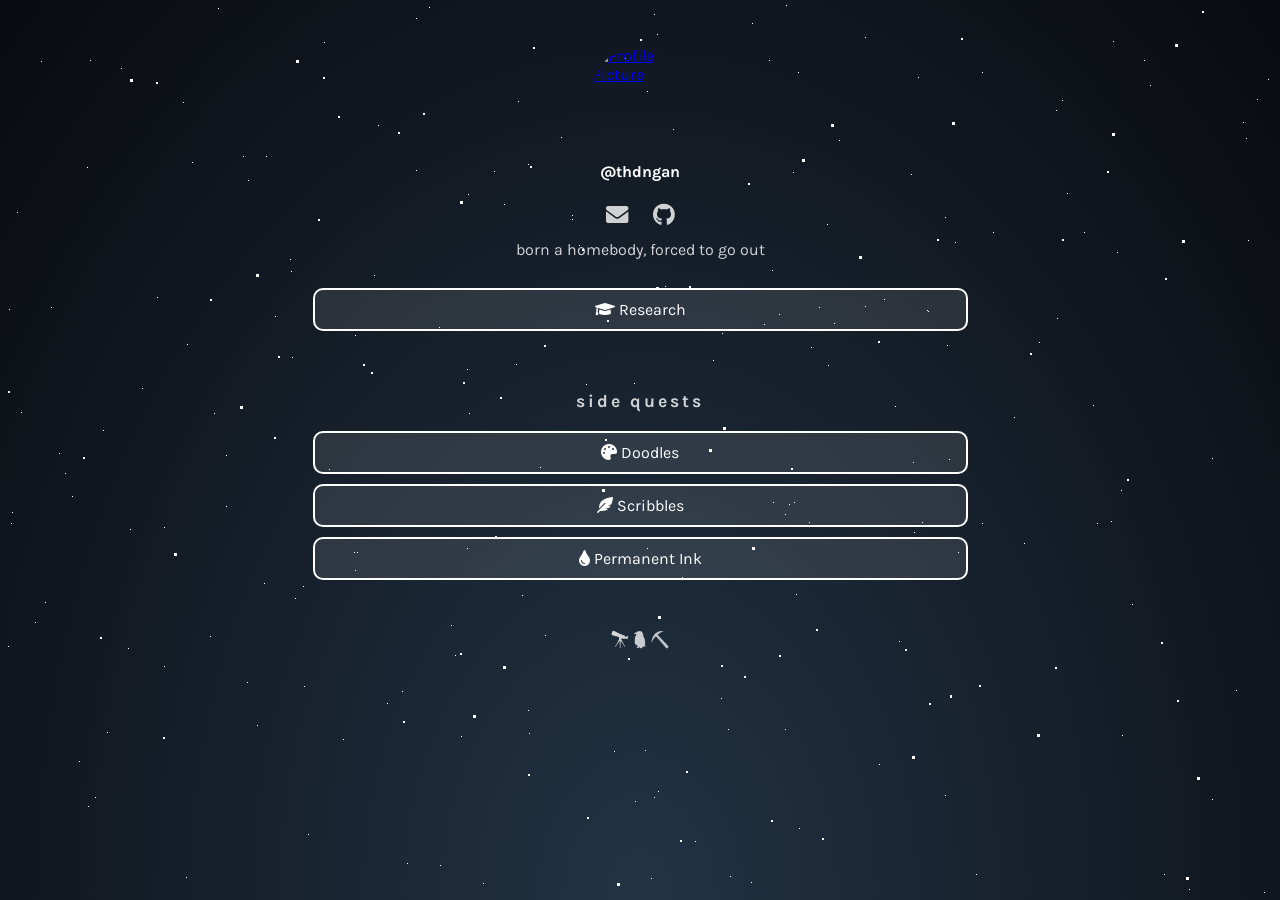
==== index.html @ 2cd97d7c "Update: 2026-10-07 01:37:08" ====
<!DOCTYPE html>
<html lang="en">
  <head>
    <meta charset="UTF-8">
    <meta name="viewport" content="width=device-width, initial-scale=1.0">
    <title>TRỊNH HD Ngân | Main Hub</title>
    <!-- Favicon -->
    <link rel="icon" href="https://avatars.githubusercontent.com/u/103092148?v=4" type="image/x-icon" />
    <!-- Hide the page until style.css loads; its fade-in animation reveals it -->
    <style>body { opacity: 0; }</style>
    <!-- Karla font, plus Andada Pro italic for the lightbox captions (it covers Vietnamese) -->
    <link rel="preconnect" href="https://fonts.googleapis.com">
    <link rel="preconnect" href="https://fonts.gstatic.com" crossorigin>
    <link rel="stylesheet" href="https://fonts.googleapis.com/css?family=Karla:400,700|Andada+Pro:400i&display=swap">
    <!-- Font Awesome icons -->
    <link rel="stylesheet" href="https://use.fontawesome.com/releases/v5.8.1/css/all.css">
    <!-- Core theme CSS -->
    <link rel="stylesheet" href="style.css">
    <script>
      window.goatcounter = {
        path: (p) => {
          const chromeVersion = navigator.userAgent.match(/Chrome\/(\d+)/);
          const maybeBot = (chromeVersion && Number(chromeVersion[1]) < 140)
            || (/Windows|X11/.test(navigator.userAgent) && screen.width <= 1024);
          return (maybeBot ? '/possible-bot' : '') + p;
        },
      };
    </script>
    <script data-goatcounter="https://dieungan.goatcounter.com/count" async src="//gc.zgo.at/count.js"></script>
  </head>

  <body>
    <!-- Parallax Pixel Background Animation -->
    <section class="animated-background">
      <div id="stars1"></div>
      <div id="stars2"></div>
      <div id="stars3"></div>
    </section>
    <!-- End of Parallax Pixel Background Animation -->

    <a id="profilePicture" href="#popup">
      <img src="https://avatars.githubusercontent.com/u/103092148?v=4" alt="Profile Picture">
    </a>

    <dialog id="lightbox" class="lightbox" tabindex="-1">
      <figure>
        <img src="https://avatars.githubusercontent.com/u/103092148?v=4" alt="">
        <figcaption>
          <span class="lightbox-caption">
            giề?
          </span>
        </figcaption>
      </figure>
      <button class="popup-close" aria-label="Close">&times;</button>
    </dialog>

    <div id="userName">
      @thdngan
    </div>

    <div class="social-icons">
      <a href="mailto:xin.chaof@pm.me" title="Email me">
        <i class="fas fa-envelope"></i>
      </a>
      <!-- <a href="CV.pdf" target="_blank" title="Download CV">
        <i class="fas fa-file-pdf"></i>
      </a> -->
      <!-- <a href="https://www.instagram.com/" target="_blank" title="Instagram">
        <i class="fab fa-instagram"></i>
      </a> -->
      <!-- <a href="https://www.youtube.com/" target="_blank" title="YouTube">
        <i class="fab fa-youtube"></i>
      </a> -->
      <a href="https://github.com/thdngan" target="_blank" title="Github">
        <i class="fab fa-github"></i>
      </a>
    </div>

    <div id="bio">
      born a homebody, forced to go out
    </div>


    <div id="links">
      <!-- <div class="section-title">what I get paid for</div> -->
       <!-- <div class="section-title">the serious stuff</div> -->
      <!-- <div class="section-title">official lore</div> -->
       <!-- <div class="section-title"></div> -->
      <a class="link" href="https://scholar.google.com/citations?user=O9siGRMAAAAJ&hl=en" target="_blank">
        <i class="fas fa-graduation-cap">&nbsp;</i>Research
      </a>
      <!-- <a class="link" href="CV.pdf" target="_blank">
        <i class="fas fa-user-tie">&nbsp;</i>CV (pdf)
      </a> -->

      <!-- <div class="section-title">what I do instead</div> -->
      <!-- <div class="section-title">the less serious stuff</div> -->
      <!-- <div class="section-title">extended universe</div> -->
       <div class="section-title">side quests</div>
      <a class="link" href="sketches.html">
        <i class="fas fa-palette">&nbsp;</i>Doodles
      </a>
      <!-- fa-pencil-alt, fa-palette, fa-paint-brush, fa-splotch -->
      <a class="link" href="https://thdngan.github.io/arboretum/" target="_blank">
        <i class="fas fa-feather-alt">&nbsp;</i>Scribbles
      </a>
      <!-- fa-feather-alt, fa-scroll, fa-book-open, fa-quote-left, fa-seedling -->
      <a class="link" href="https://community.obsidian.md/plugins/permanent-ink" target="_blank">
        <i class="fas fa-tint">&nbsp;</i>Permanent Ink
      </a>
      <!-- fa-tint, fa-marker, fa-stamp, fa-puzzle-piece, fa-gem -->
      <!-- <a class="link" href="https://www.linkedin.com/" target="_blank">
        <i class="fab fa-linkedin">&nbsp;</i>Linkedin
      </a> -->
    </div>

    <div id="hashtag">
      🔭🐧⛏️
    </div>

    <!-- Profile picture opens in the lightbox at #popup -->
    <script src="lightbox.js"></script>
    <script>setupLightbox([{ id: 'popup' }]);</script>
  </body>
</html>
---- style.css ----
:root {
    --bgColor: #223344;
    --bgColor2: #090a0f;
    --accentColor: #FFF;
    --font: 'Karla', sans-serif;
    --delay: .3s;
}

body {
    margin: 0;
    padding: 0;
    min-height: 100vh;
    font-family: var(--font);
    background: radial-gradient(ellipse at bottom, var(--bgColor) 0%, var(--bgColor2) 100%);
    /* background-image: url('https://bit.ly/3nFVqJh'); */
    opacity: 0;
    animation: 1s ease-out var(--delay) 1 transitionAnimation; /* duration/timing-function/delay/iterations/name */
    animation-fill-mode: forwards;
    background-repeat: no-repeat;
    background-size: cover;
    position: relative;
}

#profilePicture, #profilePicture img {
    position: relative;
    width: 96px;
    height: 96px;
    display: block;
    margin: 40px auto 20px;
    border-radius: 50%;
    -webkit-tap-highlight-color: transparent;
}

#userName {
    color: var(--accentColor);
    font-size: 1rem;
    font-weight: bold;
    line-height: 1.25;
    display: block;
    font-family: var(--font);
    width: 100%;
    text-align: center;
    text-decoration: none;
}

#bio {
    color: var(--accentColor);
    font-size: 1rem;
    line-height: 1.4;
    max-width: 675px;
    margin: 8px auto 0;
    padding: 0 20px;
    text-align: center;
    text-wrap: balance; /* even lines when it wraps on a phone */
    opacity: 0.8;
}

#links {
    max-width: 675px;
    width: auto;
    display: block;
    margin: 27px auto;
}

.link {
    position: relative;
    background-color: rgba(255, 255, 255, 0.1); /* transparent; */ 
    color: var(--accentColor);
    border: solid var(--accentColor) 2px;
    border-radius: 10px;
    font-size: 1rem;
    text-align: center;
    display: block;
    margin-left: 10px;
    margin-right: 10px;
    margin-bottom: 10px;
    padding: 10px; /* 17px */
    text-decoration: none;
    /* transition: all .25s cubic-bezier(.08, .59, .29, .99); */
    /* ease, cubic-bezier(.08, .59, .29, .99) */
    -webkit-tap-highlight-color: transparent;
}

@media (hover: hover) {
    .link:hover {
        background-color: var(--accentColor);
        color: var(--bgColor);
    }
}

.link:active {
    background-color: var(--accentColor);
    color: var(--bgColor);
}

#hashtag {
    position: relative;
    margin-top: 50px;
    padding-bottom: 40px;
    color: var(--accentColor);
    font-size: 1rem;
    display: block;
    font-family: var(--font);
    width: 100%;
    text-align: center;

    /*  animation   */
    /* overflow: hidden; */
    background: linear-gradient(90deg, var(--bgColor), var(--accentColor), var(--bgColor));
    background-repeat: no-repeat;
    background-size: 80%;
    /* animation: animate 3s linear var(--delay) infinite; */
    -webkit-background-clip: text;
    background-clip: text;
    -webkit-text-fill-color: rgba(255, 255, 255, 0);
     /* rgba(255, 255, 255, 0); */
}


/*-------------------------animations-----------------------*/
@keyframes transitionAnimation {
    0% {
        opacity: 0;
        transform: translateY(-10px);
    }
    100% {
        opacity: 1;
        transform: translateY(0);
    }
}

@keyframes animate {
    0% {
      background-position: -500%;
    }
    100% {
      background-position: 500%;
    }
}

@keyframes animStar {
    from {
        transform: translateY(0px);
    }
    to {
        transform: translateY(-2000px);
    }
}


/*-------------------------popup------------------------*/
/* Lightbox shared by the profile picture and the sketches (lightbox.js) */
.lightbox {
    padding: 0;
    border: none;
    background: none;
    max-width: none;
    max-height: none;
    overflow: visible;
}

.lightbox:focus {
    outline: none;
}

/* Fades in while the picture grows a little. The growing is on the figure, not the whole lightbox:
   a transform here would hold the arrows, which are pinned to the screen, inside it meanwhile */
.lightbox[open] {
    animation: .3s ease-out lightboxFade;
}

.lightbox[open] figure {
    animation: .3s ease-out lightboxGrow;
}

.lightbox::backdrop {
    background-color: rgba(0, 0, 0, 0.7);
}

@keyframes lightboxFade {
    from {
        opacity: 0;
    }
}

@keyframes lightboxGrow {
    from {
        transform: scale(0.95);
    }
}

.lightbox figure {
    width: min-content; /* as wide as the image; the caption wraps to fit */
    margin: 0;
    background-color: #fff;
}

.lightbox img {
    display: block;
    min-width: min(240px, 90vw); /* room for the caption under very small sketches */
    max-width: 90vw;
    max-height: 80vh;
    color: transparent; /* hide the alt text while loading */
}

.lightbox figcaption {
    padding: 10px 12px;
    background-color: var(--bgColor);
    color: var(--accentColor);
    font-family: "Andada Pro", Baskerville, Georgia, serif;
    font-size: 1.1rem;
    font-style: italic;
    text-align: center;
    overflow-wrap: anywhere;
}

/* Previous/next arrows. Pinned to the sides of the screen, not to the picture, so they stay put
   as the sketches change size; on a wide screen they keep within reach of the picture instead */
.lightbox-nav {
    position: fixed;
    top: 50%;
    width: 2.75rem;
    height: 2.75rem;
    margin-top: -1.375rem;
    padding: 0;
    border: none;
    border-radius: 100%;
    background-color: var(--bgColor);
    color: var(--accentColor);
    font-size: 1rem;
    opacity: 0.8;
    cursor: pointer;
    -webkit-tap-highlight-color: transparent;
}

.lightbox-nav[data-step="-1"] {
    left: max(6px, 50% - 34rem);
}

.lightbox-nav[data-step="1"] {
    right: max(6px, 50% - 34rem);
}

@media (hover: hover) {
    .lightbox-nav:hover {
        opacity: 1;
    }
}

.lightbox-nav:active {
    opacity: 1;
}

.popup-close {
    position: absolute;
    right: -1rem;
    top: -1rem;
    width: 3rem;
    height: 3rem;
    font-size: 1.7rem;
    font-weight: 400;
    border-radius: 100%;
    background-color: var(--bgColor);
    z-index: 4;
    color: var(--accentColor);
    line-height: 2.7rem;
    text-align: center;
    cursor: pointer;
    text-decoration: none;
    -webkit-tap-highlight-color: transparent;
}

@media (hover: hover) {
    .popup-close:hover {
        background-color: var(--accentColor);
        color: var(--bgColor);
    }
}

.popup-close:active {
    background-color: var(--accentColor);
    color: var(--bgColor);
}

button.popup-close {
    padding: 0;
    border: none;
    font-family: inherit;
}


/*-----------------------parallax-----------------------*/
/* credits: https://www.youtube.com/watch?v=aywzn9cf-_U */
#stars1 {
    width: 1px;
    height: 1px;
    background: transparent;
    animation: animStar 120s linear infinite;

    box-shadow: 779px 1331px #fff, 324px 42px #fff, 303px 586px #fff,
    1312px 276px #fff, 451px 625px #fff, 521px 1931px #fff, 1087px 1871px #fff,
    36px 1546px #fff, 132px 934px #fff, 1698px 901px #fff, 1418px 664px #fff,
    1448px 1157px #fff, 1084px 232px #fff, 347px 1776px #fff, 1722px 243px #fff,
    1629px 835px #fff, 479px 969px #fff, 1231px 960px #fff, 586px 384px #fff,
    164px 527px #fff, 8px 646px #fff, 1150px 1126px #fff, 665px 1357px #fff,
    1556px 1982px #fff, 1260px 1961px #fff, 1675px 1741px #fff,
    1843px 1514px #fff, 718px 1628px #fff, 242px 1343px #fff, 1497px 1880px #fff,
    1364px 230px #fff, 1739px 1302px #fff, 636px 959px #fff, 304px 686px #fff,
    614px 751px #fff, 1935px 816px #fff, 1428px 60px #fff, 355px 335px #fff,
    1594px 158px #fff, 90px 60px #fff, 1553px 162px #fff, 1239px 1825px #fff,
    1945px 587px #fff, 749px 1785px #fff, 1987px 1172px #fff, 1301px 1237px #fff,
    1039px 342px #fff, 1585px 1481px #fff, 995px 1048px #fff, 524px 932px #fff,
    214px 413px #fff, 1701px 1300px #fff, 1037px 1613px #fff, 1871px 996px #fff,
    1360px 1635px #fff, 1110px 1313px #fff, 412px 1783px #fff, 1949px 177px #fff,
    903px 1854px #fff, 700px 1936px #fff, 378px 125px #fff, 308px 834px #fff,
    1118px 962px #fff, 1350px 1929px #fff, 781px 1811px #fff, 561px 137px #fff,
    757px 1148px #fff, 1670px 1979px #fff, 343px 739px #fff, 945px 795px #fff,
    576px 1903px #fff, 1078px 1436px #fff, 1583px 450px #fff, 1366px 474px #fff,
    297px 1873px #fff, 192px 162px #fff, 1624px 1633px #fff, 59px 453px #fff,
    82px 1872px #fff, 1933px 498px #fff, 1966px 1974px #fff, 1975px 1688px #fff,
    779px 314px #fff, 1858px 1543px #fff, 73px 1507px #fff, 1693px 975px #fff,
    1683px 108px #fff, 1768px 1654px #fff, 654px 14px #fff, 494px 171px #fff,
    1689px 1895px #fff, 1660px 263px #fff, 1031px 903px #fff, 1203px 1393px #fff,
    1333px 1421px #fff, 1113px 41px #fff, 1206px 1645px #fff, 1325px 1635px #fff,
    142px 388px #fff, 572px 215px #fff, 1535px 296px #fff, 1419px 407px #fff,
    1379px 1003px #fff, 329px 469px #fff, 1791px 1652px #fff, 935px 1802px #fff,
    1330px 1820px #fff, 421px 1933px #fff, 828px 365px #fff, 275px 316px #fff,
    707px 960px #fff, 1605px 1554px #fff, 625px 58px #fff, 717px 1697px #fff,
    1669px 246px #fff, 1925px 322px #fff, 1154px 1803px #fff, 1929px 295px #fff,
    1248px 240px #fff, 1045px 1755px #fff, 166px 942px #fff, 1888px 1773px #fff,
    678px 1963px #fff, 1370px 569px #fff, 1974px 1400px #fff, 1786px 460px #fff,
    51px 307px #fff, 784px 1400px #fff, 730px 1258px #fff, 1712px 393px #fff,
    416px 170px #fff, 1797px 1932px #fff, 572px 219px #fff, 1557px 1856px #fff,
    218px 8px #fff, 348px 1334px #fff, 469px 413px #fff, 385px 1738px #fff,
    1357px 1818px #fff, 240px 942px #fff, 248px 1847px #fff, 1535px 806px #fff,
    236px 1514px #fff, 1429px 1556px #fff, 73px 1633px #fff, 1398px 1121px #fff,
    671px 1301px #fff, 1404px 1663px #fff, 740px 1018px #fff, 1600px 377px #fff,
    785px 514px #fff, 112px 1084px #fff, 1915px 1887px #fff, 1463px 1848px #fff,
    687px 1115px #fff, 1268px 1768px #fff, 1729px 1425px #fff,
    1284px 1022px #fff, 801px 974px #fff, 1975px 1317px #fff, 1354px 834px #fff,
    1446px 1484px #fff, 1283px 1786px #fff, 11px 523px #fff, 1842px 236px #fff,
    1355px 654px #fff, 429px 7px #fff, 1033px 1128px #fff, 157px 297px #fff,
    545px 635px #fff, 52px 1080px #fff, 827px 1520px #fff, 1121px 490px #fff,
    9px 309px #fff, 1744px 1586px #fff, 1014px 417px #fff, 1534px 524px #fff,
    958px 552px #fff, 1403px 1496px #fff, 387px 703px #fff, 1522px 548px #fff,
    1355px 282px #fff, 1532px 601px #fff, 1838px 790px #fff, 290px 259px #fff,
    295px 598px #fff, 1601px 539px #fff, 1561px 1272px #fff, 34px 1922px #fff,
    1024px 543px #fff, 467px 369px #fff, 722px 333px #fff, 1976px 1255px #fff,
    766px 983px #fff, 1582px 1285px #fff, 12px 512px #fff, 617px 1410px #fff,
    682px 577px #fff, 1334px 1438px #fff, 439px 327px #fff, 1617px 1661px #fff,
    673px 129px #fff, 794px 941px #fff, 1386px 1902px #fff, 37px 1353px #fff,
    1467px 1353px #fff, 416px 18px #fff, 187px 344px #fff, 200px 1898px #fff,
    1491px 1619px #fff, 811px 347px #fff, 924px 1827px #fff, 945px 217px #fff,
    1735px 1228px #fff, 379px 1890px #fff, 79px 761px #fff, 825px 1837px #fff,
    1980px 1558px #fff, 1308px 1573px #fff, 1488px 1726px #fff,
    382px 1208px #fff, 522px 595px #fff, 1277px 1898px #fff, 354px 552px #fff,
    161px 1784px #fff, 614px 251px #fff, 526px 1576px #fff, 17px 212px #fff,
    179px 996px #fff, 467px 1208px #fff, 1944px 1838px #fff, 1140px 1093px #fff,
    858px 1007px #fff, 200px 1064px #fff, 423px 1964px #fff, 1945px 439px #fff,
    1377px 689px #fff, 1120px 1437px #fff, 1876px 668px #fff, 907px 1324px #fff,
    343px 1976px #fff, 1816px 1501px #fff, 1849px 177px #fff, 647px 91px #fff,
    1984px 1012px #fff, 1336px 1300px #fff, 128px 648px #fff, 305px 1060px #fff,
    1324px 826px #fff, 1263px 1314px #fff, 1801px 629px #fff, 1614px 1555px #fff,
    1634px 90px #fff, 1603px 452px #fff, 891px 1984px #fff, 1556px 1906px #fff,
    121px 68px #fff, 1676px 1714px #fff, 516px 936px #fff, 1947px 1492px #fff,
    1455px 1519px #fff, 45px 602px #fff, 205px 1039px #fff, 793px 172px #fff,
    1562px 1739px #fff, 1056px 110px #fff, 1512px 379px #fff, 1795px 1621px #fff,
    1848px 607px #fff, 262px 1719px #fff, 477px 991px #fff, 483px 883px #fff,
    1239px 1197px #fff, 1496px 647px #fff, 1649px 25px #fff, 1491px 1946px #fff,
    119px 996px #fff, 179px 1472px #fff, 1341px 808px #fff, 1565px 1700px #fff,
    407px 1544px #fff, 1754px 357px #fff, 1288px 981px #fff, 902px 1997px #fff,
    1755px 1668px #fff, 186px 877px #fff, 1202px 1882px #fff, 461px 1213px #fff,
    1400px 748px #fff, 1969px 1899px #fff, 809px 522px #fff, 514px 1219px #fff,
    374px 275px #fff, 938px 1973px #fff, 357px 552px #fff, 144px 1722px #fff,
    1572px 912px #fff, 402px 1858px #fff, 1544px 1195px #fff, 667px 1257px #fff,
    727px 1496px #fff, 993px 232px #fff, 1772px 313px #fff, 1040px 1590px #fff,
    1204px 1973px #fff, 1268px 79px #fff, 1555px 1048px #fff, 986px 1707px #fff,
    978px 1710px #fff, 713px 360px #fff, 407px 863px #fff, 461px 736px #fff,
    284px 1608px #fff, 103px 430px #fff, 1283px 1319px #fff, 977px 1186px #fff,
    1966px 1516px #fff, 1287px 1129px #fff, 70px 1098px #fff, 1189px 889px #fff,
    1126px 1734px #fff, 309px 1292px #fff, 879px 764px #fff, 65px 473px #fff,
    1003px 1959px #fff, 658px 791px #fff, 402px 1576px #fff, 35px 622px #fff,
    529px 1589px #fff, 164px 666px #fff, 1876px 1290px #fff, 1541px 526px #fff,
    270px 1297px #fff, 440px 865px #fff, 1500px 802px #fff, 182px 1754px #fff,
    1264px 892px #fff, 272px 1249px #fff, 1289px 1535px #fff, 190px 1646px #fff,
    955px 242px #fff, 1456px 1597px #fff, 1727px 1983px #fff, 635px 801px #fff,
    226px 455px #fff, 1396px 1710px #fff, 849px 1863px #fff, 237px 1264px #fff,
    839px 140px #fff, 1122px 735px #fff, 1280px 15px #fff, 1318px 242px #fff,
    1819px 1148px #fff, 333px 1392px #fff, 1949px 553px #fff, 1878px 1332px #fff,
    467px 548px #fff, 1812px 1082px #fff, 1067px 193px #fff, 243px 156px #fff,
    483px 1616px #fff, 1714px 933px #fff, 759px 1800px #fff, 1822px 995px #fff,
    1877px 572px #fff, 581px 1084px #fff, 107px 732px #fff, 642px 1837px #fff,
    166px 1493px #fff, 1555px 198px #fff, 819px 307px #fff, 947px 345px #fff,
    827px 224px #fff, 927px 1394px #fff, 540px 467px #fff, 1093px 405px #fff,
    1140px 927px #fff, 130px 529px #fff, 33px 1980px #fff, 1147px 1663px #fff,
    1616px 1436px #fff, 528px 710px #fff, 798px 1100px #fff, 505px 1480px #fff,
    899px 641px #fff, 1909px 1949px #fff, 1311px 964px #fff, 979px 1301px #fff,
    1393px 969px #fff, 1793px 1886px #fff, 292px 357px #fff, 1196px 1718px #fff,
    1290px 1994px #fff, 537px 1973px #fff, 1181px 1674px #fff,
    1740px 1566px #fff, 1307px 265px #fff, 922px 522px #fff, 1892px 472px #fff,
    384px 1746px #fff, 392px 1098px #fff, 647px 548px #fff, 390px 1498px #fff,
    1246px 138px #fff, 730px 876px #fff, 192px 1472px #fff, 1790px 1789px #fff,
    928px 311px #fff, 1253px 1647px #fff, 747px 1921px #fff, 1561px 1025px #fff,
    1533px 1292px #fff, 1985px 195px #fff, 728px 729px #fff, 1712px 1936px #fff,
    512px 1717px #fff, 1528px 483px #fff, 313px 1642px #fff, 281px 1849px #fff,
    1212px 799px #fff, 435px 1191px #fff, 1422px 611px #fff, 1718px 1964px #fff,
    411px 944px #fff, 210px 636px #fff, 1502px 1295px #fff, 1434px 349px #fff,
    769px 60px #fff, 747px 1053px #fff, 789px 504px #fff, 1436px 1264px #fff,
    1893px 1225px #fff, 1394px 1788px #fff, 1108px 1317px #fff,
    1673px 1395px #fff, 854px 1010px #fff, 1705px 80px #fff, 1858px 148px #fff,
    1729px 344px #fff, 1388px 664px #fff, 895px 406px #fff, 1479px 157px #fff,
    1441px 1157px #fff, 552px 1900px #fff, 516px 364px #fff, 1647px 189px #fff,
    1427px 1071px #fff, 785px 729px #fff, 1080px 1710px #fff, 504px 204px #fff,
    1177px 1622px #fff, 657px 34px #fff, 1296px 1099px #fff, 248px 180px #fff,
    1212px 1568px #fff, 667px 1562px #fff, 695px 841px #fff, 1608px 1247px #fff,
    751px 882px #fff, 87px 167px #fff, 607px 1368px #fff, 1363px 1203px #fff,
    1836px 317px #fff, 1668px 1703px #fff, 830px 1154px #fff, 1721px 1398px #fff,
    1601px 1280px #fff, 976px 874px #fff, 1743px 254px #fff, 1020px 1815px #fff,
    1670px 1766px #fff, 1890px 735px #fff, 1379px 136px #fff, 1864px 695px #fff,
    206px 965px #fff, 1404px 1932px #fff, 1923px 1360px #fff, 247px 682px #fff,
    519px 1708px #fff, 645px 750px #fff, 1164px 1204px #fff, 834px 323px #fff,
    172px 1350px #fff, 213px 972px #fff, 1837px 190px #fff, 285px 1806px #fff,
    1047px 1299px #fff, 1548px 825px #fff, 1730px 324px #fff, 1346px 1909px #fff,
    772px 270px #fff, 345px 1190px #fff, 478px 1433px #fff, 1479px 25px #fff,
    1994px 1830px #fff, 1744px 732px #fff, 20px 1635px #fff, 690px 1795px #fff,
    1594px 569px #fff, 579px 245px #fff, 1398px 733px #fff, 408px 1352px #fff,
    1774px 120px #fff, 1152px 1370px #fff, 1698px 1810px #fff, 710px 1450px #fff,
    665px 286px #fff, 493px 1720px #fff, 786px 5px #fff, 637px 1140px #fff,
    764px 324px #fff, 927px 310px #fff, 938px 1424px #fff, 1884px 744px #fff,
    913px 462px #fff, 1831px 1936px #fff, 1527px 249px #fff, 36px 1381px #fff,
    1597px 581px #fff, 1530px 355px #fff, 949px 459px #fff, 799px 828px #fff,
    242px 1471px #fff, 654px 797px #fff, 796px 594px #fff, 1365px 678px #fff,
    752px 23px #fff, 1630px 541px #fff, 982px 72px #fff, 1733px 1831px #fff,
    21px 412px #fff, 775px 998px #fff, 335px 1945px #fff, 264px 583px #fff,
    158px 1311px #fff, 528px 164px #fff, 1978px 574px #fff, 717px 1203px #fff,
    734px 1591px #fff, 1555px 820px #fff, 16px 1943px #fff, 1625px 1177px #fff,
    1236px 690px #fff, 1585px 1590px #fff, 1737px 1728px #fff, 721px 698px #fff,
    1804px 1186px #fff, 166px 980px #fff, 1850px 230px #fff, 330px 1712px #fff,
    95px 797px #fff, 1948px 1078px #fff, 469px 939px #fff, 1269px 1899px #fff,
    955px 1220px #fff, 1137px 1075px #fff, 312px 1293px #fff, 986px 1762px #fff,
    1103px 1238px #fff, 428px 1993px #fff, 355px 570px #fff, 977px 1836px #fff,
    1395px 1092px #fff, 276px 913px #fff, 1743px 656px #fff, 773px 502px #fff,
    1686px 1322px #fff, 1516px 1945px #fff, 1334px 501px #fff, 266px 156px #fff,
    455px 655px #fff, 798px 72px #fff, 1059px 1259px #fff, 1402px 1687px #fff,
    236px 1329px #fff, 1455px 786px #fff, 146px 1228px #fff, 1851px 823px #fff,
    1062px 100px #fff, 1220px 953px #fff, 20px 1826px #fff, 36px 1063px #fff,
    1525px 338px #fff, 790px 1521px #fff, 741px 1099px #fff, 288px 1489px #fff,
    700px 1060px #fff, 390px 1071px #fff, 411px 1036px #fff, 1853px 1072px #fff,
    1446px 1085px #fff, 1164px 874px #fff, 924px 925px #fff, 291px 271px #fff,
    1257px 1964px #fff, 1580px 1352px #fff, 1507px 1216px #fff, 211px 956px #fff,
    985px 1195px #fff, 975px 1640px #fff, 518px 101px #fff, 663px 1395px #fff,
    914px 532px #fff, 145px 1320px #fff, 69px 1397px #fff, 982px 523px #fff,
    257px 725px #fff, 1599px 831px #fff, 1636px 1513px #fff, 1250px 1158px #fff,
    1132px 604px #fff, 183px 102px #fff, 1057px 318px #fff, 1247px 1835px #fff,
    1983px 1110px #fff, 1077px 1455px #fff, 921px 1770px #fff, 806px 1350px #fff,
    1938px 1992px #fff, 855px 1260px #fff, 902px 1345px #fff, 658px 1908px #fff,
    1845px 679px #fff, 712px 1482px #fff, 595px 950px #fff, 1784px 1992px #fff,
    1847px 1785px #fff, 691px 1004px #fff, 175px 1179px #fff, 1666px 1911px #fff,
    41px 61px #fff, 971px 1080px #fff, 1830px 1450px #fff, 1351px 1518px #fff,
    1257px 99px #fff, 1395px 1498px #fff, 1117px 252px #fff, 1779px 597px #fff,
    1346px 729px #fff, 1108px 1144px #fff, 402px 691px #fff, 72px 496px #fff,
    1673px 1604px #fff, 1497px 974px #fff, 1865px 1664px #fff, 88px 806px #fff,
    918px 77px #fff, 244px 1118px #fff, 256px 1820px #fff, 1851px 1840px #fff,
    605px 1851px #fff, 634px 383px #fff, 865px 37px #fff, 943px 1024px #fff,
    1951px 177px #fff, 1097px 523px #fff, 985px 1700px #fff, 1243px 122px #fff,
    768px 1070px #fff, 468px 194px #fff, 320px 1867px #fff, 1850px 185px #fff,
    380px 1616px #fff, 468px 1294px #fff, 1122px 1743px #fff, 884px 299px #fff,
    1300px 1917px #fff, 1860px 396px #fff, 1270px 990px #fff, 529px 733px #fff,
    1975px 1347px #fff, 1885px 685px #fff, 226px 506px #fff, 651px 878px #fff,
    1323px 680px #fff, 1284px 680px #fff, 238px 1967px #fff, 911px 174px #fff,
    1111px 521px #fff, 1150px 85px #fff, 794px 502px #fff, 484px 1856px #fff,
    1809px 368px #fff, 112px 953px #fff, 590px 1009px #fff, 1655px 311px #fff,
    100px 1026px #fff, 1803px 352px #fff, 865px 306px #fff, 1077px 1019px #fff,
    1335px 872px #fff, 1647px 1298px #fff, 1233px 1387px #fff, 698px 1036px #fff,
    659px 1860px #fff, 388px 1412px #fff, 1212px 458px #fff, 755px 1468px #fff,
    696px 1654px #fff, 1144px 60px #fff;
}

#stars1:after {
    content: '';
    position: absolute;
    /* copy sits 2000px below via its shadow offsets (not top, which would add a scrollbar) */
    top: auto;
    width: 1px;
    height: 1px;
    background: transparent;

    box-shadow: 779px 3331px #fff, 324px 2042px #fff, 303px 2586px #fff,
    1312px 2276px #fff, 451px 2625px #fff, 521px 3931px #fff, 1087px 3871px #fff,
    36px 3546px #fff, 132px 2934px #fff, 1698px 2901px #fff, 1418px 2664px #fff,
    1448px 3157px #fff, 1084px 2232px #fff, 347px 3776px #fff, 1722px 2243px #fff,
    1629px 2835px #fff, 479px 2969px #fff, 1231px 2960px #fff, 586px 2384px #fff,
    164px 2527px #fff, 8px 2646px #fff, 1150px 3126px #fff, 665px 3357px #fff,
    1556px 3982px #fff, 1260px 3961px #fff, 1675px 3741px #fff,
    1843px 3514px #fff, 718px 3628px #fff, 242px 3343px #fff, 1497px 3880px #fff,
    1364px 2230px #fff, 1739px 3302px #fff, 636px 2959px #fff, 304px 2686px #fff,
    614px 2751px #fff, 1935px 2816px #fff, 1428px 2060px #fff, 355px 2335px #fff,
    1594px 2158px #fff, 90px 2060px #fff, 1553px 2162px #fff, 1239px 3825px #fff,
    1945px 2587px #fff, 749px 3785px #fff, 1987px 3172px #fff, 1301px 3237px #fff,
    1039px 2342px #fff, 1585px 3481px #fff, 995px 3048px #fff, 524px 2932px #fff,
    214px 2413px #fff, 1701px 3300px #fff, 1037px 3613px #fff, 1871px 2996px #fff,
    1360px 3635px #fff, 1110px 3313px #fff, 412px 3783px #fff, 1949px 2177px #fff,
    903px 3854px #fff, 700px 3936px #fff, 378px 2125px #fff, 308px 2834px #fff,
    1118px 2962px #fff, 1350px 3929px #fff, 781px 3811px #fff, 561px 2137px #fff,
    757px 3148px #fff, 1670px 3979px #fff, 343px 2739px #fff, 945px 2795px #fff,
    576px 3903px #fff, 1078px 3436px #fff, 1583px 2450px #fff, 1366px 2474px #fff,
    297px 3873px #fff, 192px 2162px #fff, 1624px 3633px #fff, 59px 2453px #fff,
    82px 3872px #fff, 1933px 2498px #fff, 1966px 3974px #fff, 1975px 3688px #fff,
    779px 2314px #fff, 1858px 3543px #fff, 73px 3507px #fff, 1693px 2975px #fff,
    1683px 2108px #fff, 1768px 3654px #fff, 654px 2014px #fff, 494px 2171px #fff,
    1689px 3895px #fff, 1660px 2263px #fff, 1031px 2903px #fff, 1203px 3393px #fff,
    1333px 3421px #fff, 1113px 2041px #fff, 1206px 3645px #fff, 1325px 3635px #fff,
    142px 2388px #fff, 572px 2215px #fff, 1535px 2296px #fff, 1419px 2407px #fff,
    1379px 3003px #fff, 329px 2469px #fff, 1791px 3652px #fff, 935px 3802px #fff,
    1330px 3820px #fff, 421px 3933px #fff, 828px 2365px #fff, 275px 2316px #fff,
    707px 2960px #fff, 1605px 3554px #fff, 625px 2058px #fff, 717px 3697px #fff,
    1669px 2246px #fff, 1925px 2322px #fff, 1154px 3803px #fff, 1929px 2295px #fff,
    1248px 2240px #fff, 1045px 3755px #fff, 166px 2942px #fff, 1888px 3773px #fff,
    678px 3963px #fff, 1370px 2569px #fff, 1974px 3400px #fff, 1786px 2460px #fff,
    51px 2307px #fff, 784px 3400px #fff, 730px 3258px #fff, 1712px 2393px #fff,
    416px 2170px #fff, 1797px 3932px #fff, 572px 2219px #fff, 1557px 3856px #fff,
    218px 2008px #fff, 348px 3334px #fff, 469px 2413px #fff, 385px 3738px #fff,
    1357px 3818px #fff, 240px 2942px #fff, 248px 3847px #fff, 1535px 2806px #fff,
    236px 3514px #fff, 1429px 3556px #fff, 73px 3633px #fff, 1398px 3121px #fff,
    671px 3301px #fff, 1404px 3663px #fff, 740px 3018px #fff, 1600px 2377px #fff,
    785px 2514px #fff, 112px 3084px #fff, 1915px 3887px #fff, 1463px 3848px #fff,
    687px 3115px #fff, 1268px 3768px #fff, 1729px 3425px #fff,
    1284px 3022px #fff, 801px 2974px #fff, 1975px 3317px #fff, 1354px 2834px #fff,
    1446px 3484px #fff, 1283px 3786px #fff, 11px 2523px #fff, 1842px 2236px #fff,
    1355px 2654px #fff, 429px 2007px #fff, 1033px 3128px #fff, 157px 2297px #fff,
    545px 2635px #fff, 52px 3080px #fff, 827px 3520px #fff, 1121px 2490px #fff,
    9px 2309px #fff, 1744px 3586px #fff, 1014px 2417px #fff, 1534px 2524px #fff,
    958px 2552px #fff, 1403px 3496px #fff, 387px 2703px #fff, 1522px 2548px #fff,
    1355px 2282px #fff, 1532px 2601px #fff, 1838px 2790px #fff, 290px 2259px #fff,
    295px 2598px #fff, 1601px 2539px #fff, 1561px 3272px #fff, 34px 3922px #fff,
    1024px 2543px #fff, 467px 2369px #fff, 722px 2333px #fff, 1976px 3255px #fff,
    766px 2983px #fff, 1582px 3285px #fff, 12px 2512px #fff, 617px 3410px #fff,
    682px 2577px #fff, 1334px 3438px #fff, 439px 2327px #fff, 1617px 3661px #fff,
    673px 2129px #fff, 794px 2941px #fff, 1386px 3902px #fff, 37px 3353px #fff,
    1467px 3353px #fff, 416px 2018px #fff, 187px 2344px #fff, 200px 3898px #fff,
    1491px 3619px #fff, 811px 2347px #fff, 924px 3827px #fff, 945px 2217px #fff,
    1735px 3228px #fff, 379px 3890px #fff, 79px 2761px #fff, 825px 3837px #fff,
    1980px 3558px #fff, 1308px 3573px #fff, 1488px 3726px #fff,
    382px 3208px #fff, 522px 2595px #fff, 1277px 3898px #fff, 354px 2552px #fff,
    161px 3784px #fff, 614px 2251px #fff, 526px 3576px #fff, 17px 2212px #fff,
    179px 2996px #fff, 467px 3208px #fff, 1944px 3838px #fff, 1140px 3093px #fff,
    858px 3007px #fff, 200px 3064px #fff, 423px 3964px #fff, 1945px 2439px #fff,
    1377px 2689px #fff, 1120px 3437px #fff, 1876px 2668px #fff, 907px 3324px #fff,
    343px 3976px #fff, 1816px 3501px #fff, 1849px 2177px #fff, 647px 2091px #fff,
    1984px 3012px #fff, 1336px 3300px #fff, 128px 2648px #fff, 305px 3060px #fff,
    1324px 2826px #fff, 1263px 3314px #fff, 1801px 2629px #fff, 1614px 3555px #fff,
    1634px 2090px #fff, 1603px 2452px #fff, 891px 3984px #fff, 1556px 3906px #fff,
    121px 2068px #fff, 1676px 3714px #fff, 516px 2936px #fff, 1947px 3492px #fff,
    1455px 3519px #fff, 45px 2602px #fff, 205px 3039px #fff, 793px 2172px #fff,
    1562px 3739px #fff, 1056px 2110px #fff, 1512px 2379px #fff, 1795px 3621px #fff,
    1848px 2607px #fff, 262px 3719px #fff, 477px 2991px #fff, 483px 2883px #fff,
    1239px 3197px #fff, 1496px 2647px #fff, 1649px 2025px #fff, 1491px 3946px #fff,
    119px 2996px #fff, 179px 3472px #fff, 1341px 2808px #fff, 1565px 3700px #fff,
    407px 3544px #fff, 1754px 2357px #fff, 1288px 2981px #fff, 902px 3997px #fff,
    1755px 3668px #fff, 186px 2877px #fff, 1202px 3882px #fff, 461px 3213px #fff,
    1400px 2748px #fff, 1969px 3899px #fff, 809px 2522px #fff, 514px 3219px #fff,
    374px 2275px #fff, 938px 3973px #fff, 357px 2552px #fff, 144px 3722px #fff,
    1572px 2912px #fff, 402px 3858px #fff, 1544px 3195px #fff, 667px 3257px #fff,
    727px 3496px #fff, 993px 2232px #fff, 1772px 2313px #fff, 1040px 3590px #fff,
    1204px 3973px #fff, 1268px 2079px #fff, 1555px 3048px #fff, 986px 3707px #fff,
    978px 3710px #fff, 713px 2360px #fff, 407px 2863px #fff, 461px 2736px #fff,
    284px 3608px #fff, 103px 2430px #fff, 1283px 3319px #fff, 977px 3186px #fff,
    1966px 3516px #fff, 1287px 3129px #fff, 70px 3098px #fff, 1189px 2889px #fff,
    1126px 3734px #fff, 309px 3292px #fff, 879px 2764px #fff, 65px 2473px #fff,
    1003px 3959px #fff, 658px 2791px #fff, 402px 3576px #fff, 35px 2622px #fff,
    529px 3589px #fff, 164px 2666px #fff, 1876px 3290px #fff, 1541px 2526px #fff,
    270px 3297px #fff, 440px 2865px #fff, 1500px 2802px #fff, 182px 3754px #fff,
    1264px 2892px #fff, 272px 3249px #fff, 1289px 3535px #fff, 190px 3646px #fff,
    955px 2242px #fff, 1456px 3597px #fff, 1727px 3983px #fff, 635px 2801px #fff,
    226px 2455px #fff, 1396px 3710px #fff, 849px 3863px #fff, 237px 3264px #fff,
    839px 2140px #fff, 1122px 2735px #fff, 1280px 2015px #fff, 1318px 2242px #fff,
    1819px 3148px #fff, 333px 3392px #fff, 1949px 2553px #fff, 1878px 3332px #fff,
    467px 2548px #fff, 1812px 3082px #fff, 1067px 2193px #fff, 243px 2156px #fff,
    483px 3616px #fff, 1714px 2933px #fff, 759px 3800px #fff, 1822px 2995px #fff,
    1877px 2572px #fff, 581px 3084px #fff, 107px 2732px #fff, 642px 3837px #fff,
    166px 3493px #fff, 1555px 2198px #fff, 819px 2307px #fff, 947px 2345px #fff,
    827px 2224px #fff, 927px 3394px #fff, 540px 2467px #fff, 1093px 2405px #fff,
    1140px 2927px #fff, 130px 2529px #fff, 33px 3980px #fff, 1147px 3663px #fff,
    1616px 3436px #fff, 528px 2710px #fff, 798px 3100px #fff, 505px 3480px #fff,
    899px 2641px #fff, 1909px 3949px #fff, 1311px 2964px #fff, 979px 3301px #fff,
    1393px 2969px #fff, 1793px 3886px #fff, 292px 2357px #fff, 1196px 3718px #fff,
    1290px 3994px #fff, 537px 3973px #fff, 1181px 3674px #fff,
    1740px 3566px #fff, 1307px 2265px #fff, 922px 2522px #fff, 1892px 2472px #fff,
    384px 3746px #fff, 392px 3098px #fff, 647px 2548px #fff, 390px 3498px #fff,
    1246px 2138px #fff, 730px 2876px #fff, 192px 3472px #fff, 1790px 3789px #fff,
    928px 2311px #fff, 1253px 3647px #fff, 747px 3921px #fff, 1561px 3025px #fff,
    1533px 3292px #fff, 1985px 2195px #fff, 728px 2729px #fff, 1712px 3936px #fff,
    512px 3717px #fff, 1528px 2483px #fff, 313px 3642px #fff, 281px 3849px #fff,
    1212px 2799px #fff, 435px 3191px #fff, 1422px 2611px #fff, 1718px 3964px #fff,
    411px 2944px #fff, 210px 2636px #fff, 1502px 3295px #fff, 1434px 2349px #fff,
    769px 2060px #fff, 747px 3053px #fff, 789px 2504px #fff, 1436px 3264px #fff,
    1893px 3225px #fff, 1394px 3788px #fff, 1108px 3317px #fff,
    1673px 3395px #fff, 854px 3010px #fff, 1705px 2080px #fff, 1858px 2148px #fff,
    1729px 2344px #fff, 1388px 2664px #fff, 895px 2406px #fff, 1479px 2157px #fff,
    1441px 3157px #fff, 552px 3900px #fff, 516px 2364px #fff, 1647px 2189px #fff,
    1427px 3071px #fff, 785px 2729px #fff, 1080px 3710px #fff, 504px 2204px #fff,
    1177px 3622px #fff, 657px 2034px #fff, 1296px 3099px #fff, 248px 2180px #fff,
    1212px 3568px #fff, 667px 3562px #fff, 695px 2841px #fff, 1608px 3247px #fff,
    751px 2882px #fff, 87px 2167px #fff, 607px 3368px #fff, 1363px 3203px #fff,
    1836px 2317px #fff, 1668px 3703px #fff, 830px 3154px #fff, 1721px 3398px #fff,
    1601px 3280px #fff, 976px 2874px #fff, 1743px 2254px #fff, 1020px 3815px #fff,
    1670px 3766px #fff, 1890px 2735px #fff, 1379px 2136px #fff, 1864px 2695px #fff,
    206px 2965px #fff, 1404px 3932px #fff, 1923px 3360px #fff, 247px 2682px #fff,
    519px 3708px #fff, 645px 2750px #fff, 1164px 3204px #fff, 834px 2323px #fff,
    172px 3350px #fff, 213px 2972px #fff, 1837px 2190px #fff, 285px 3806px #fff,
    1047px 3299px #fff, 1548px 2825px #fff, 1730px 2324px #fff, 1346px 3909px #fff,
    772px 2270px #fff, 345px 3190px #fff, 478px 3433px #fff, 1479px 2025px #fff,
    1994px 3830px #fff, 1744px 2732px #fff, 20px 3635px #fff, 690px 3795px #fff,
    1594px 2569px #fff, 579px 2245px #fff, 1398px 2733px #fff, 408px 3352px #fff,
    1774px 2120px #fff, 1152px 3370px #fff, 1698px 3810px #fff, 710px 3450px #fff,
    665px 2286px #fff, 493px 3720px #fff, 786px 2005px #fff, 637px 3140px #fff,
    764px 2324px #fff, 927px 2310px #fff, 938px 3424px #fff, 1884px 2744px #fff,
    913px 2462px #fff, 1831px 3936px #fff, 1527px 2249px #fff, 36px 3381px #fff,
    1597px 2581px #fff, 1530px 2355px #fff, 949px 2459px #fff, 799px 2828px #fff,
    242px 3471px #fff, 654px 2797px #fff, 796px 2594px #fff, 1365px 2678px #fff,
    752px 2023px #fff, 1630px 2541px #fff, 982px 2072px #fff, 1733px 3831px #fff,
    21px 2412px #fff, 775px 2998px #fff, 335px 3945px #fff, 264px 2583px #fff,
    158px 3311px #fff, 528px 2164px #fff, 1978px 2574px #fff, 717px 3203px #fff,
    734px 3591px #fff, 1555px 2820px #fff, 16px 3943px #fff, 1625px 3177px #fff,
    1236px 2690px #fff, 1585px 3590px #fff, 1737px 3728px #fff, 721px 2698px #fff,
    1804px 3186px #fff, 166px 2980px #fff, 1850px 2230px #fff, 330px 3712px #fff,
    95px 2797px #fff, 1948px 3078px #fff, 469px 2939px #fff, 1269px 3899px #fff,
    955px 3220px #fff, 1137px 3075px #fff, 312px 3293px #fff, 986px 3762px #fff,
    1103px 3238px #fff, 428px 3993px #fff, 355px 2570px #fff, 977px 3836px #fff,
    1395px 3092px #fff, 276px 2913px #fff, 1743px 2656px #fff, 773px 2502px #fff,
    1686px 3322px #fff, 1516px 3945px #fff, 1334px 2501px #fff, 266px 2156px #fff,
    455px 2655px #fff, 798px 2072px #fff, 1059px 3259px #fff, 1402px 3687px #fff,
    236px 3329px #fff, 1455px 2786px #fff, 146px 3228px #fff, 1851px 2823px #fff,
    1062px 2100px #fff, 1220px 2953px #fff, 20px 3826px #fff, 36px 3063px #fff,
    1525px 2338px #fff, 790px 3521px #fff, 741px 3099px #fff, 288px 3489px #fff,
    700px 3060px #fff, 390px 3071px #fff, 411px 3036px #fff, 1853px 3072px #fff,
    1446px 3085px #fff, 1164px 2874px #fff, 924px 2925px #fff, 291px 2271px #fff,
    1257px 3964px #fff, 1580px 3352px #fff, 1507px 3216px #fff, 211px 2956px #fff,
    985px 3195px #fff, 975px 3640px #fff, 518px 2101px #fff, 663px 3395px #fff,
    914px 2532px #fff, 145px 3320px #fff, 69px 3397px #fff, 982px 2523px #fff,
    257px 2725px #fff, 1599px 2831px #fff, 1636px 3513px #fff, 1250px 3158px #fff,
    1132px 2604px #fff, 183px 2102px #fff, 1057px 2318px #fff, 1247px 3835px #fff,
    1983px 3110px #fff, 1077px 3455px #fff, 921px 3770px #fff, 806px 3350px #fff,
    1938px 3992px #fff, 855px 3260px #fff, 902px 3345px #fff, 658px 3908px #fff,
    1845px 2679px #fff, 712px 3482px #fff, 595px 2950px #fff, 1784px 3992px #fff,
    1847px 3785px #fff, 691px 3004px #fff, 175px 3179px #fff, 1666px 3911px #fff,
    41px 2061px #fff, 971px 3080px #fff, 1830px 3450px #fff, 1351px 3518px #fff,
    1257px 2099px #fff, 1395px 3498px #fff, 1117px 2252px #fff, 1779px 2597px #fff,
    1346px 2729px #fff, 1108px 3144px #fff, 402px 2691px #fff, 72px 2496px #fff,
    1673px 3604px #fff, 1497px 2974px #fff, 1865px 3664px #fff, 88px 2806px #fff,
    918px 2077px #fff, 244px 3118px #fff, 256px 3820px #fff, 1851px 3840px #fff,
    605px 3851px #fff, 634px 2383px #fff, 865px 2037px #fff, 943px 3024px #fff,
    1951px 2177px #fff, 1097px 2523px #fff, 985px 3700px #fff, 1243px 2122px #fff,
    768px 3070px #fff, 468px 2194px #fff, 320px 3867px #fff, 1850px 2185px #fff,
    380px 3616px #fff, 468px 3294px #fff, 1122px 3743px #fff, 884px 2299px #fff,
    1300px 3917px #fff, 1860px 2396px #fff, 1270px 2990px #fff, 529px 2733px #fff,
    1975px 3347px #fff, 1885px 2685px #fff, 226px 2506px #fff, 651px 2878px #fff,
    1323px 2680px #fff, 1284px 2680px #fff, 238px 3967px #fff, 911px 2174px #fff,
    1111px 2521px #fff, 1150px 2085px #fff, 794px 2502px #fff, 484px 3856px #fff,
    1809px 2368px #fff, 112px 2953px #fff, 590px 3009px #fff, 1655px 2311px #fff,
    100px 3026px #fff, 1803px 2352px #fff, 865px 2306px #fff, 1077px 3019px #fff,
    1335px 2872px #fff, 1647px 3298px #fff, 1233px 3387px #fff, 698px 3036px #fff,
    659px 3860px #fff, 388px 3412px #fff, 1212px 2458px #fff, 755px 3468px #fff,
    696px 3654px #fff, 1144px 2060px #fff;
}

#stars2 {
    width: 2px;
    height: 2px;
    background: transparent;
    animation: animStar 180s linear infinite;

    box-shadow: 1448px 320px #fff, 1775px 1663px #fff, 332px 1364px #fff,
    878px 340px #fff, 569px 1832px #fff, 1422px 1684px #fff, 1946px 1907px #fff,
    121px 979px #fff, 1044px 1069px #fff, 463px 381px #fff, 423px 112px #fff,
    523px 1179px #fff, 779px 654px #fff, 1398px 694px #fff, 1085px 1464px #fff,
    1599px 1869px #fff, 801px 1882px #fff, 779px 1231px #fff, 552px 932px #fff,
    1057px 1196px #fff, 282px 1280px #fff, 496px 1986px #fff, 1833px 1120px #fff,
    1802px 1293px #fff, 6px 1696px #fff, 412px 1902px #fff, 605px 438px #fff,
    24px 1212px #fff, 234px 1320px #fff, 544px 344px #fff, 1107px 170px #fff,
    1603px 196px #fff, 905px 648px #fff, 68px 1458px #fff, 649px 1969px #fff,
    744px 675px #fff, 1127px 478px #fff, 714px 1814px #fff, 1486px 526px #fff,
    270px 1636px #fff, 1931px 149px #fff, 1807px 378px #fff, 8px 390px #fff,
    1415px 699px #fff, 1473px 1211px #fff, 1590px 141px #fff, 270px 1705px #fff,
    69px 1423px #fff, 1108px 1053px #fff, 1946px 128px #fff, 371px 371px #fff,
    1490px 220px #fff, 357px 1885px #fff, 363px 363px #fff, 1896px 1256px #fff,
    1979px 1050px #fff, 947px 1342px #fff, 1754px 242px #fff, 514px 974px #fff,
    65px 1477px #fff, 1840px 547px #fff, 950px 695px #fff, 459px 1150px #fff,
    1124px 1502px #fff, 481px 940px #fff, 680px 839px #fff, 797px 1169px #fff,
    1977px 1491px #fff, 734px 1724px #fff, 210px 298px #fff, 816px 628px #fff,
    686px 770px #fff, 1721px 267px #fff, 1663px 511px #fff, 1481px 1141px #fff,
    582px 248px #fff, 1308px 953px #fff, 628px 657px #fff, 897px 1535px #fff,
    270px 931px #fff, 791px 467px #fff, 1336px 1732px #fff, 1013px 1653px #fff,
    1911px 956px #fff, 587px 816px #fff, 83px 456px #fff, 930px 1478px #fff,
    1587px 1694px #fff, 614px 1200px #fff, 302px 1782px #fff, 1711px 1432px #fff,
    443px 904px #fff, 1666px 714px #fff, 1588px 1167px #fff, 273px 1075px #fff,
    1679px 461px #fff, 721px 664px #fff, 1202px 10px #fff, 166px 1126px #fff,
    331px 1628px #fff, 430px 1565px #fff, 1585px 509px #fff, 640px 38px #fff,
    822px 837px #fff, 1760px 1664px #fff, 1122px 1458px #fff, 398px 131px #fff,
    689px 285px #fff, 460px 652px #fff, 1627px 365px #fff, 348px 1648px #fff,
    819px 1946px #fff, 981px 1917px #fff, 323px 76px #fff, 979px 684px #fff,
    887px 536px #fff, 1348px 1596px #fff, 1055px 666px #fff, 1402px 1797px #fff,
    1300px 1055px #fff, 937px 238px #fff, 1474px 1815px #fff, 1144px 1710px #fff,
    1629px 1087px #fff, 911px 919px #fff, 771px 819px #fff, 403px 720px #fff,
    163px 736px #fff, 1062px 238px #fff, 1774px 818px #fff, 1874px 1178px #fff,
    1177px 699px #fff, 1244px 1244px #fff, 1371px 58px #fff, 564px 1515px #fff,
    1824px 487px #fff, 929px 702px #fff, 394px 1348px #fff, 1161px 641px #fff,
    219px 1841px #fff, 358px 941px #fff, 140px 1759px #fff, 1019px 1345px #fff,
    274px 436px #fff, 1433px 1605px #fff, 1798px 1426px #fff, 294px 1848px #fff,
    1681px 1877px #fff, 1344px 1824px #fff, 1439px 1632px #fff,
    161px 1012px #fff, 1308px 588px #fff, 1789px 582px #fff, 721px 1910px #fff,
    318px 218px #fff, 607px 319px #fff, 495px 535px #fff, 1552px 1575px #fff,
    1562px 67px #fff, 403px 926px #fff, 1096px 1800px #fff, 1814px 1709px #fff,
    1882px 1831px #fff, 533px 46px #fff, 823px 969px #fff, 530px 165px #fff,
    1030px 352px #fff, 1681px 313px #fff, 338px 115px #fff, 1607px 211px #fff,
    1718px 1184px #fff, 1589px 659px #fff, 278px 355px #fff, 464px 1464px #fff,
    1165px 277px #fff, 950px 694px #fff, 1746px 293px #fff, 793px 911px #fff,
    528px 773px #fff, 1883px 1694px #fff, 748px 182px #fff, 1924px 1531px #fff,
    100px 636px #fff, 1473px 1445px #fff, 1264px 1244px #fff, 850px 1377px #fff,
    987px 1976px #fff, 933px 1761px #fff, 922px 1270px #fff, 500px 396px #fff,
    1324px 8px #fff, 1967px 1814px #fff, 1072px 1401px #fff, 961px 37px #fff,
    156px 81px #fff, 1915px 502px #fff, 1076px 1846px #fff, 152px 1669px #fff,
    986px 1529px #fff, 1667px 1137px #fff;
}

#stars2:after {
    content: '';
    position: absolute;
    /* copy sits 2000px below via its shadow offsets (not top, which would add a scrollbar) */
    top: auto;
    width: 2px;
    height: 2px;
    background: transparent;

    box-shadow: 1448px 2320px #fff, 1775px 3663px #fff, 332px 3364px #fff,
    878px 2340px #fff, 569px 3832px #fff, 1422px 3684px #fff, 1946px 3907px #fff,
    121px 2979px #fff, 1044px 3069px #fff, 463px 2381px #fff, 423px 2112px #fff,
    523px 3179px #fff, 779px 2654px #fff, 1398px 2694px #fff, 1085px 3464px #fff,
    1599px 3869px #fff, 801px 3882px #fff, 779px 3231px #fff, 552px 2932px #fff,
    1057px 3196px #fff, 282px 3280px #fff, 496px 3986px #fff, 1833px 3120px #fff,
    1802px 3293px #fff, 6px 3696px #fff, 412px 3902px #fff, 605px 2438px #fff,
    24px 3212px #fff, 234px 3320px #fff, 544px 2344px #fff, 1107px 2170px #fff,
    1603px 2196px #fff, 905px 2648px #fff, 68px 3458px #fff, 649px 3969px #fff,
    744px 2675px #fff, 1127px 2478px #fff, 714px 3814px #fff, 1486px 2526px #fff,
    270px 3636px #fff, 1931px 2149px #fff, 1807px 2378px #fff, 8px 2390px #fff,
    1415px 2699px #fff, 1473px 3211px #fff, 1590px 2141px #fff, 270px 3705px #fff,
    69px 3423px #fff, 1108px 3053px #fff, 1946px 2128px #fff, 371px 2371px #fff,
    1490px 2220px #fff, 357px 3885px #fff, 363px 2363px #fff, 1896px 3256px #fff,
    1979px 3050px #fff, 947px 3342px #fff, 1754px 2242px #fff, 514px 2974px #fff,
    65px 3477px #fff, 1840px 2547px #fff, 950px 2695px #fff, 459px 3150px #fff,
    1124px 3502px #fff, 481px 2940px #fff, 680px 2839px #fff, 797px 3169px #fff,
    1977px 3491px #fff, 734px 3724px #fff, 210px 2298px #fff, 816px 2628px #fff,
    686px 2770px #fff, 1721px 2267px #fff, 1663px 2511px #fff, 1481px 3141px #fff,
    582px 2248px #fff, 1308px 2953px #fff, 628px 2657px #fff, 897px 3535px #fff,
    270px 2931px #fff, 791px 2467px #fff, 1336px 3732px #fff, 1013px 3653px #fff,
    1911px 2956px #fff, 587px 2816px #fff, 83px 2456px #fff, 930px 3478px #fff,
    1587px 3694px #fff, 614px 3200px #fff, 302px 3782px #fff, 1711px 3432px #fff,
    443px 2904px #fff, 1666px 2714px #fff, 1588px 3167px #fff, 273px 3075px #fff,
    1679px 2461px #fff, 721px 2664px #fff, 1202px 2010px #fff, 166px 3126px #fff,
    331px 3628px #fff, 430px 3565px #fff, 1585px 2509px #fff, 640px 2038px #fff,
    822px 2837px #fff, 1760px 3664px #fff, 1122px 3458px #fff, 398px 2131px #fff,
    689px 2285px #fff, 460px 2652px #fff, 1627px 2365px #fff, 348px 3648px #fff,
    819px 3946px #fff, 981px 3917px #fff, 323px 2076px #fff, 979px 2684px #fff,
    887px 2536px #fff, 1348px 3596px #fff, 1055px 2666px #fff, 1402px 3797px #fff,
    1300px 3055px #fff, 937px 2238px #fff, 1474px 3815px #fff, 1144px 3710px #fff,
    1629px 3087px #fff, 911px 2919px #fff, 771px 2819px #fff, 403px 2720px #fff,
    163px 2736px #fff, 1062px 2238px #fff, 1774px 2818px #fff, 1874px 3178px #fff,
    1177px 2699px #fff, 1244px 3244px #fff, 1371px 2058px #fff, 564px 3515px #fff,
    1824px 2487px #fff, 929px 2702px #fff, 394px 3348px #fff, 1161px 2641px #fff,
    219px 3841px #fff, 358px 2941px #fff, 140px 3759px #fff, 1019px 3345px #fff,
    274px 2436px #fff, 1433px 3605px #fff, 1798px 3426px #fff, 294px 3848px #fff,
    1681px 3877px #fff, 1344px 3824px #fff, 1439px 3632px #fff,
    161px 3012px #fff, 1308px 2588px #fff, 1789px 2582px #fff, 721px 3910px #fff,
    318px 2218px #fff, 607px 2319px #fff, 495px 2535px #fff, 1552px 3575px #fff,
    1562px 2067px #fff, 403px 2926px #fff, 1096px 3800px #fff, 1814px 3709px #fff,
    1882px 3831px #fff, 533px 2046px #fff, 823px 2969px #fff, 530px 2165px #fff,
    1030px 2352px #fff, 1681px 2313px #fff, 338px 2115px #fff, 1607px 2211px #fff,
    1718px 3184px #fff, 1589px 2659px #fff, 278px 2355px #fff, 464px 3464px #fff,
    1165px 2277px #fff, 950px 2694px #fff, 1746px 2293px #fff, 793px 2911px #fff,
    528px 2773px #fff, 1883px 3694px #fff, 748px 2182px #fff, 1924px 3531px #fff,
    100px 2636px #fff, 1473px 3445px #fff, 1264px 3244px #fff, 850px 3377px #fff,
    987px 3976px #fff, 933px 3761px #fff, 922px 3270px #fff, 500px 2396px #fff,
    1324px 2008px #fff, 1967px 3814px #fff, 1072px 3401px #fff, 961px 2037px #fff,
    156px 2081px #fff, 1915px 2502px #fff, 1076px 3846px #fff, 152px 3669px #fff,
    986px 3529px #fff, 1667px 3137px #fff;
}

#stars3 {
    width: 3px;
    height: 3px;
    background: transparent;
    animation: animStar 240s linear infinite;

    box-shadow: 387px 1878px #fff, 760px 1564px #fff, 1487px 999px #fff,
    948px 1828px #fff, 1977px 1001px #fff, 1284px 1963px #fff, 656px 284px #fff,
    1268px 1635px #fff, 1820px 598px #fff, 642px 1900px #fff, 296px 57px #fff,
    921px 1620px #fff, 476px 1858px #fff, 658px 613px #fff, 1171px 1363px #fff,
    1419px 283px #fff, 1037px 731px #fff, 503px 663px #fff, 1562px 463px #fff,
    383px 1197px #fff, 1171px 1233px #fff, 876px 1768px #fff, 856px 1615px #fff,
    1375px 1924px #fff, 1725px 918px #fff, 952px 119px #fff, 768px 1212px #fff,
    992px 1462px #fff, 1929px 717px #fff, 1947px 755px #fff, 1818px 1123px #fff,
    1896px 1672px #fff, 460px 198px #fff, 256px 271px #fff, 752px 544px #fff,
    1222px 1859px #fff, 1851px 443px #fff, 313px 1858px #fff, 709px 446px #fff,
    1546px 697px #fff, 674px 1155px #fff, 1112px 130px #fff, 355px 1790px #fff,
    1496px 974px #fff, 1696px 480px #fff, 1316px 1265px #fff, 1645px 1063px #fff,
    1182px 237px #fff, 427px 1582px #fff, 859px 253px #fff, 458px 939px #fff,
    1517px 1644px #fff, 1943px 60px #fff, 212px 1650px #fff, 966px 1786px #fff,
    473px 712px #fff, 130px 76px #fff, 1417px 1186px #fff, 909px 1580px #fff,
    1913px 762px #fff, 204px 1143px #fff, 1998px 1057px #fff, 1468px 1301px #fff,
    144px 1676px #fff, 21px 1601px #fff, 382px 1362px #fff, 912px 753px #fff,
    1488px 1405px #fff, 802px 156px #fff, 174px 550px #fff, 338px 1366px #fff,
    1197px 774px #fff, 602px 486px #fff, 682px 1877px #fff, 348px 1503px #fff,
    407px 1139px #fff, 950px 1400px #fff, 922px 1139px #fff, 1697px 293px #fff,
    1238px 1281px #fff, 1038px 1197px #fff, 376px 1889px #fff,
    1255px 1680px #fff, 1008px 1316px #fff, 1538px 1447px #fff,
    1186px 874px #fff, 1967px 640px #fff, 1341px 19px #fff, 29px 1732px #fff,
    16px 1650px #fff, 1021px 1075px #fff, 723px 424px #fff, 1175px 41px #fff,
    494px 1957px #fff, 1296px 431px #fff, 175px 1507px #fff, 831px 121px #fff,
    498px 1947px #fff, 617px 880px #fff, 240px 403px #fff;
}

#stars3:after {
    content: '';
    position: absolute;
    /* copy sits 2000px below via its shadow offsets (not top, which would add a scrollbar) */
    top: auto;
    width: 3px;
    height: 3px;
    background: transparent;

    box-shadow: 387px 3878px #fff, 760px 3564px #fff, 1487px 2999px #fff,
    948px 3828px #fff, 1977px 3001px #fff, 1284px 3963px #fff, 656px 2284px #fff,
    1268px 3635px #fff, 1820px 2598px #fff, 642px 3900px #fff, 296px 2057px #fff,
    921px 3620px #fff, 476px 3858px #fff, 658px 2613px #fff, 1171px 3363px #fff,
    1419px 2283px #fff, 1037px 2731px #fff, 503px 2663px #fff, 1562px 2463px #fff,
    383px 3197px #fff, 1171px 3233px #fff, 876px 3768px #fff, 856px 3615px #fff,
    1375px 3924px #fff, 1725px 2918px #fff, 952px 2119px #fff, 768px 3212px #fff,
    992px 3462px #fff, 1929px 2717px #fff, 1947px 2755px #fff, 1818px 3123px #fff,
    1896px 3672px #fff, 460px 2198px #fff, 256px 2271px #fff, 752px 2544px #fff,
    1222px 3859px #fff, 1851px 2443px #fff, 313px 3858px #fff, 709px 2446px #fff,
    1546px 2697px #fff, 674px 3155px #fff, 1112px 2130px #fff, 355px 3790px #fff,
    1496px 2974px #fff, 1696px 2480px #fff, 1316px 3265px #fff, 1645px 3063px #fff,
    1182px 2237px #fff, 427px 3582px #fff, 859px 2253px #fff, 458px 2939px #fff,
    1517px 3644px #fff, 1943px 2060px #fff, 212px 3650px #fff, 966px 3786px #fff,
    473px 2712px #fff, 130px 2076px #fff, 1417px 3186px #fff, 909px 3580px #fff,
    1913px 2762px #fff, 204px 3143px #fff, 1998px 3057px #fff, 1468px 3301px #fff,
    144px 3676px #fff, 21px 3601px #fff, 382px 3362px #fff, 912px 2753px #fff,
    1488px 3405px #fff, 802px 2156px #fff, 174px 2550px #fff, 338px 3366px #fff,
    1197px 2774px #fff, 602px 2486px #fff, 682px 3877px #fff, 348px 3503px #fff,
    407px 3139px #fff, 950px 3400px #fff, 922px 3139px #fff, 1697px 2293px #fff,
    1238px 3281px #fff, 1038px 3197px #fff, 376px 3889px #fff,
    1255px 3680px #fff, 1008px 3316px #fff, 1538px 3447px #fff,
    1186px 2874px #fff, 1967px 2640px #fff, 1341px 2019px #fff, 29px 3732px #fff,
    16px 3650px #fff, 1021px 3075px #fff, 723px 2424px #fff, 1175px 2041px #fff,
    494px 3957px #fff, 1296px 2431px #fff, 175px 3507px #fff, 831px 2121px #fff,
    498px 3947px #fff, 617px 2880px #fff, 240px 2403px #fff;
}




/* Styling for Professional/Personal headers */
.section-title {
    color: var(--accentColor);
    text-align: center;
    font-size: 1.1rem;
    font-weight: 700;
    /* text-transform: uppercase; */
    letter-spacing: 3px;
    margin-top: 60px;
    margin-bottom: 20px;
    /* Subtle Underline */
    display: flex;
    align-items: center;
    justify-content: center;
    opacity: 0.8; /* Slightly faded for a modern look */
}

/* .section-title::before,
.section-title::after {
    content: "";
    flex: 1;
    height: 1px;
    background: var(--accentColor);
    margin: 0 15px;
    opacity: 0.2;
    max-width: 50px;
} */

/*-------------------------Social Icon Strip------------------------*/
.social-icons {
    display: flex;
    justify-content: center;
    gap: 25px; /* Spacing between icons */
    margin-top: 20px;
    margin-bottom: 10px;
}

.social-icons a {
    color: var(--accentColor);
    font-size: 1.4rem; /* Slightly larger than text */
    transition: transform 0.2s ease, opacity 0.2s ease;
    opacity: 0.8;
    text-decoration: none;
}

.social-icons a:hover {
    transform: translateY(-3px); /* Small lift effect */
    opacity: 1;
}

/*-------------------------Sketch gallery------------------------*/
.back-link {
    position: absolute;
    top: 20px;
    left: 20px;
    color: var(--accentColor);
    font-size: 1rem;
    text-decoration: none;
    opacity: 0.8;
    -webkit-tap-highlight-color: transparent;
}

.back-link:hover {
    opacity: 1;
}

#gallery {
    display: flex;
    align-items: flex-start;
    justify-content: center;
    gap: 16px; /* keep in sync with GAP in sketches.html */
    max-width: 900px;
    margin: 0 auto;
    padding: 0 16px 40px;
    color: var(--accentColor);
    opacity: 0;
    transition: opacity 0.4s ease;
}

#gallery.ready {
    opacity: 1;
}

.sketch-column {
    display: flex;
    flex-direction: column;
    align-items: flex-start; /* small sketches keep their size, on the left */
    gap: 16px;
    min-width: 0;
}

.sketch {
    position: relative; /* paint above the star layers */
    display: block;
    width: 100%;
    max-width: 100%;
    overflow: hidden;
    background-color: rgba(255, 255, 255, 0.1); /* placeholder while the image loads */
    border-radius: 10px;
    transition: transform 0.2s ease, background-color 0.4s ease;
    -webkit-tap-highlight-color: transparent;
}

.sketch.loaded {
    background-color: #fff; /* for line art with transparent backgrounds */
}

@media (hover: hover) {
    .sketch:hover {
        transform: translateY(-3px);
    }
}

.sketch img {
    display: block;
    width: 100%;
    height: 100%;
    object-fit: cover; /* tiles are sized in sketches.html; only crops if a column hits its width limit */
    color: transparent; /* hide the alt text while loading */
    opacity: 0;
    transition: opacity 0.4s ease;
}

.sketch.loaded img {
    opacity: 1;
}
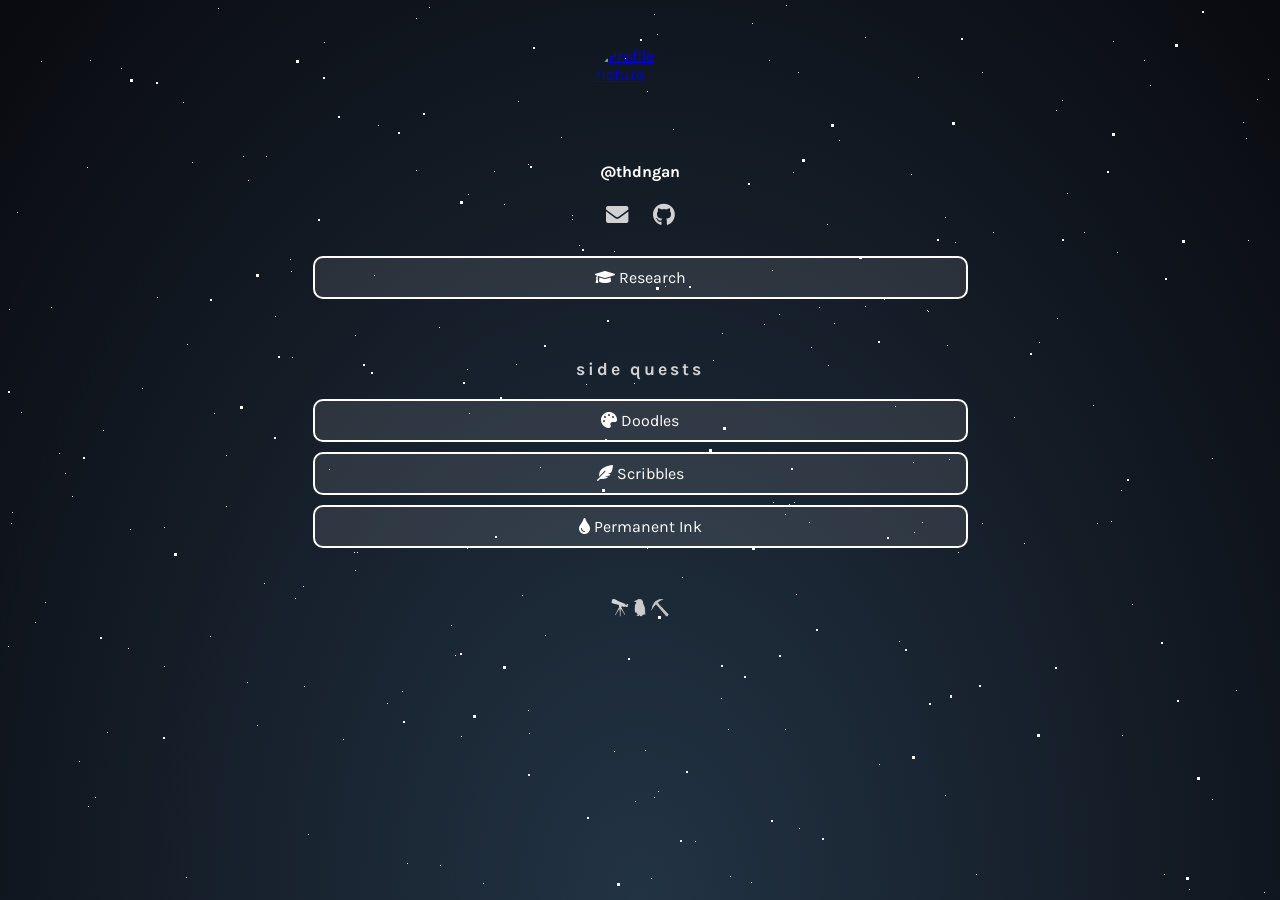
==== commit e3977a8a: "Update: 2026-10-07 02:11:44" ====
--- a/index.html
+++ b/index.html
@@ -76,9 +76,9 @@
       </a>
     </div>
 
-    <div id="bio">
+    <!-- <div id="bio">
       born a homebody, forced to go out
-    </div>
+    </div> -->
 
 
     <div id="links">
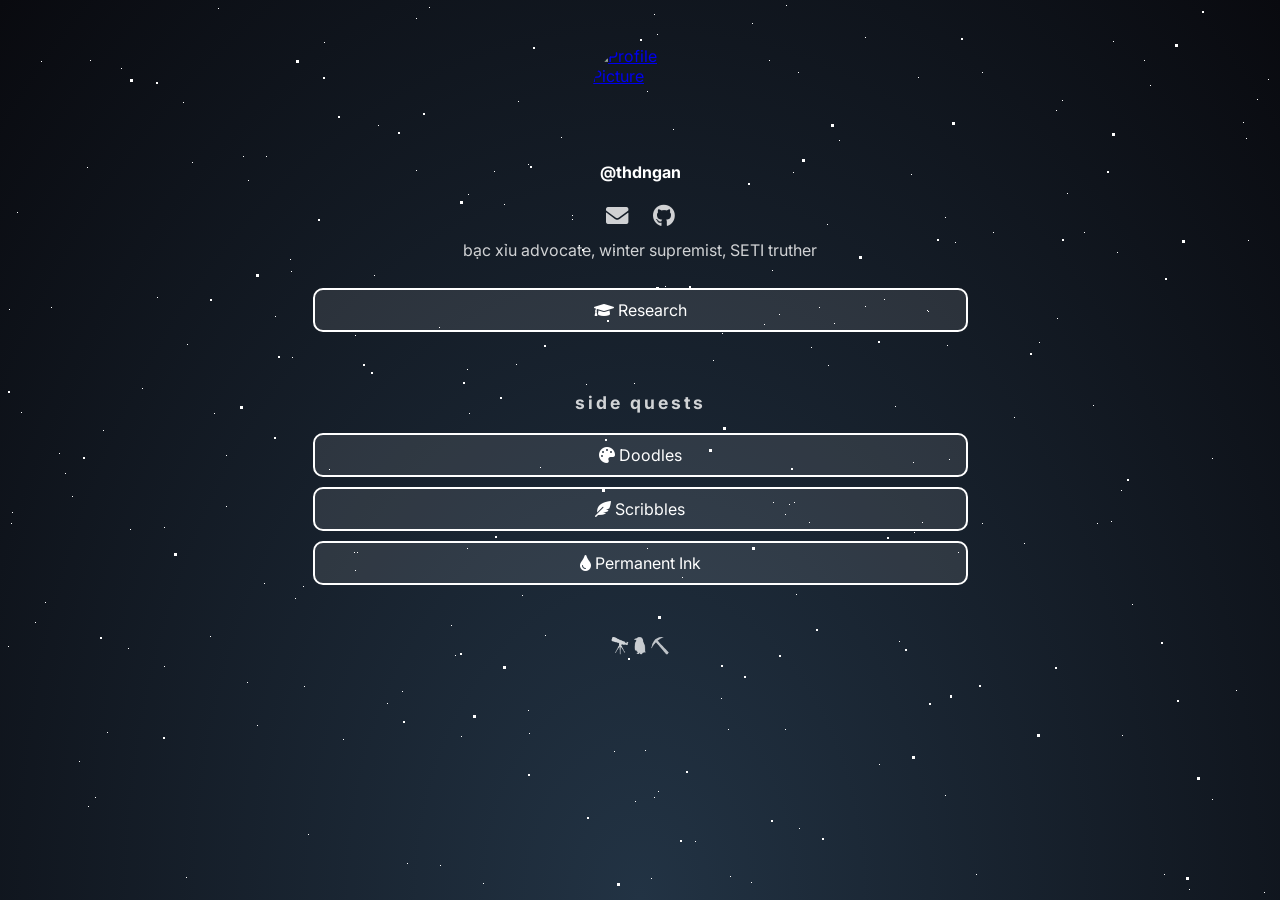
==== commit fb550a71: "Update: 2026-10-07 02:47:49" ====
--- a/index.html
+++ b/index.html
@@ -8,10 +8,10 @@
     <link rel="icon" href="https://avatars.githubusercontent.com/u/103092148?v=4" type="image/x-icon" />
     <!-- Hide the page until style.css loads; its fade-in animation reveals it -->
     <style>body { opacity: 0; }</style>
-    <!-- Karla font, plus Andada Pro italic for the lightbox captions (it covers Vietnamese) -->
+    <!-- Inter font, plus Andada Pro italic for the lightbox captions (both cover Vietnamese) -->
     <link rel="preconnect" href="https://fonts.googleapis.com">
     <link rel="preconnect" href="https://fonts.gstatic.com" crossorigin>
-    <link rel="stylesheet" href="https://fonts.googleapis.com/css?family=Karla:400,700|Andada+Pro:400i&display=swap">
+    <link rel="stylesheet" href="https://fonts.googleapis.com/css?family=Inter:400,700|Andada+Pro:400i&display=swap">
     <!-- Font Awesome icons -->
     <link rel="stylesheet" href="https://use.fontawesome.com/releases/v5.8.1/css/all.css">
     <!-- Core theme CSS -->
@@ -76,9 +76,9 @@
       </a>
     </div>
 
-    <!-- <div id="bio">
-      born a homebody, forced to go out
-    </div> -->
+    <div id="bio">
+      bạc xỉu advocate, winter supremist, SETI truther
+    </div>
 
 
     <div id="links">
--- a/style.css
+++ b/style.css
@@ -2,7 +2,7 @@
     --bgColor: #223344;
     --bgColor2: #090a0f;
     --accentColor: #FFF;
-    --font: 'Karla', sans-serif;
+    --font: 'Inter', sans-serif;
     --delay: .3s;
 }
 
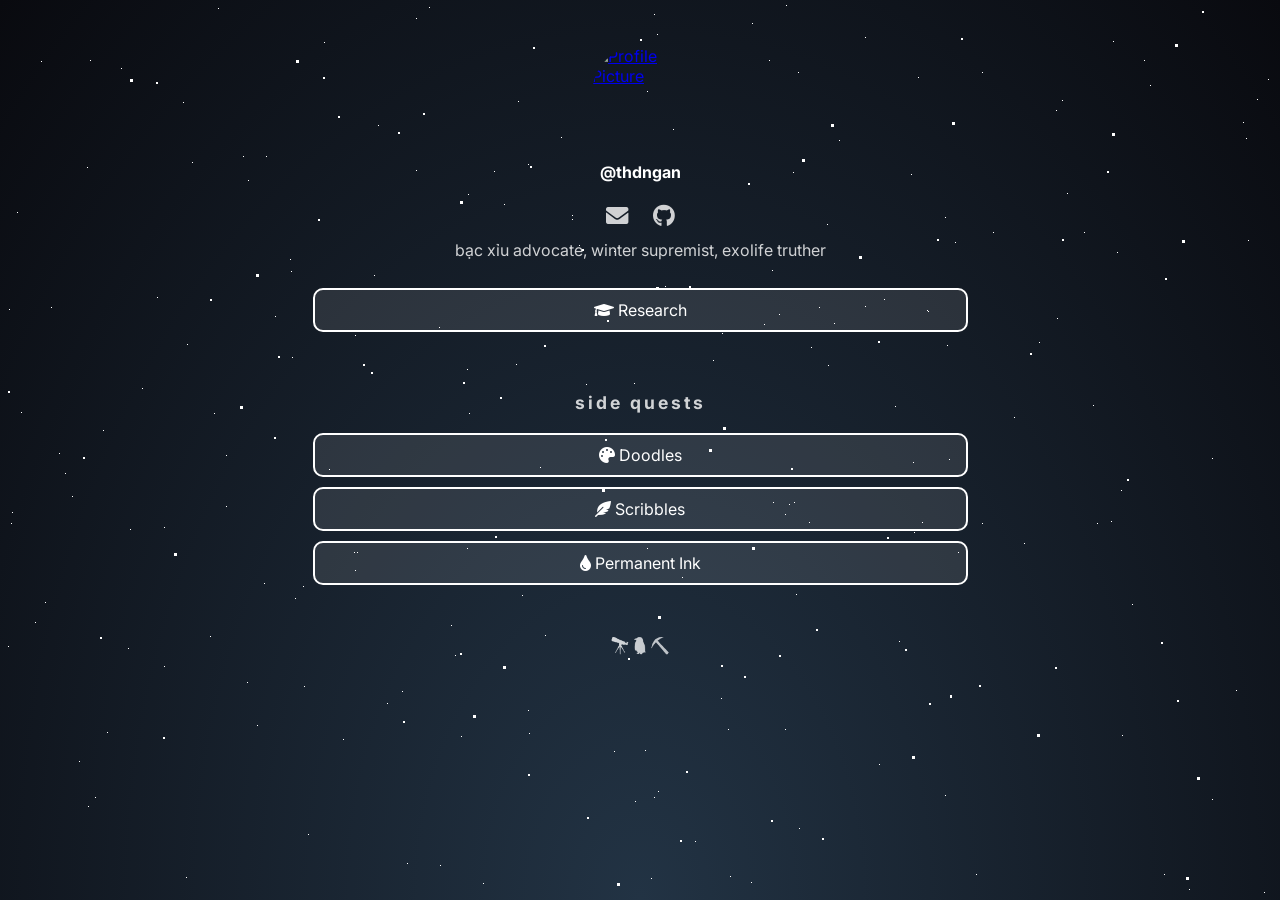
==== commit c8cecf89: "Update: 2026-10-07 02:49:14" ====
--- a/index.html
+++ b/index.html
@@ -77,7 +77,7 @@
     </div>
 
     <div id="bio">
-      bạc xỉu advocate, winter supremist, SETI truther
+      bạc xỉu advocate, winter supremist, exolife truther
     </div>
 
 
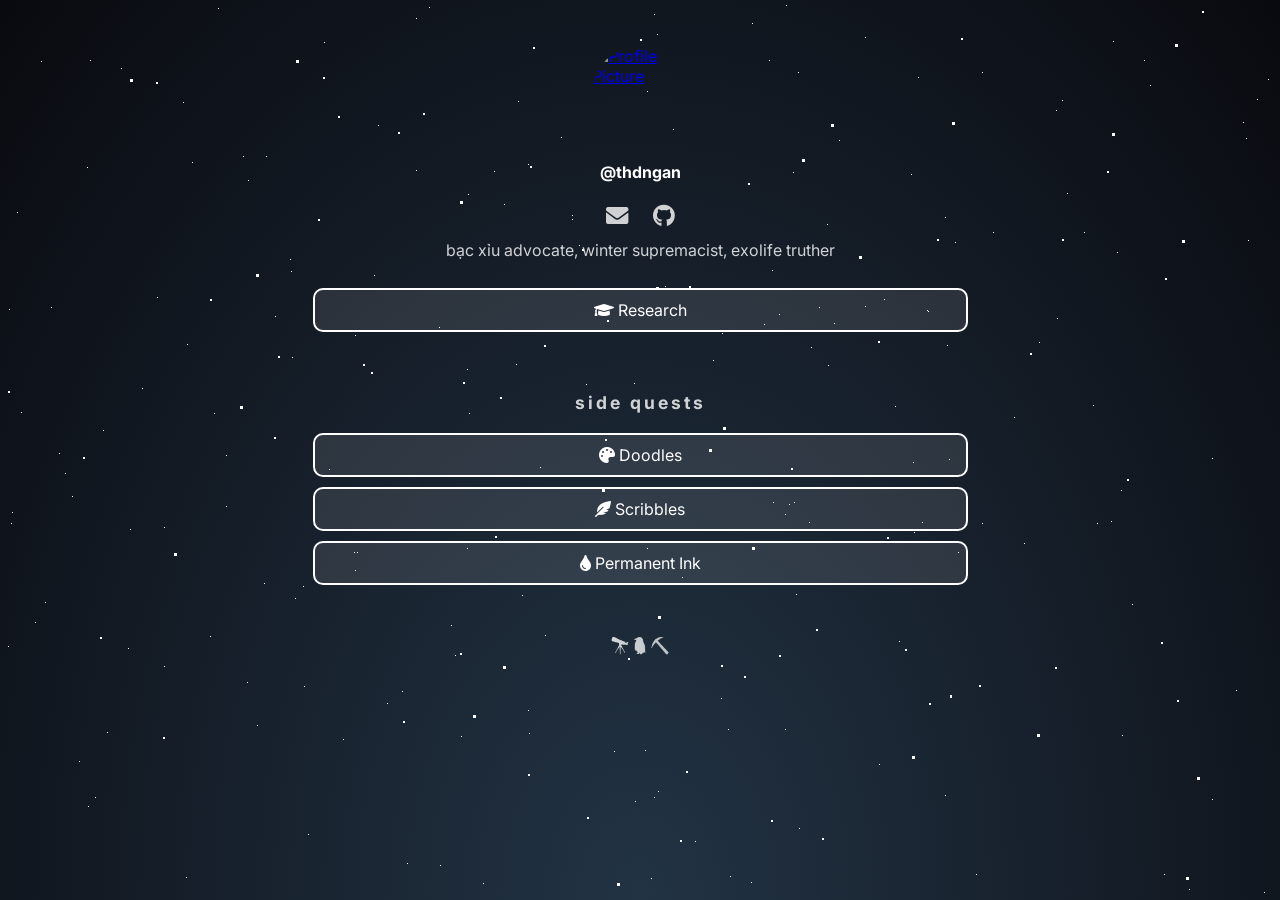
==== commit 66f6ed03: "Update: 2026-10-07 02:51:23" ====
--- a/index.html
+++ b/index.html
@@ -77,7 +77,7 @@
     </div>
 
     <div id="bio">
-      bạc xỉu advocate, winter supremist, exolife truther
+      bạc xỉu advocate, winter supremacist, exolife truther
     </div>
 
 
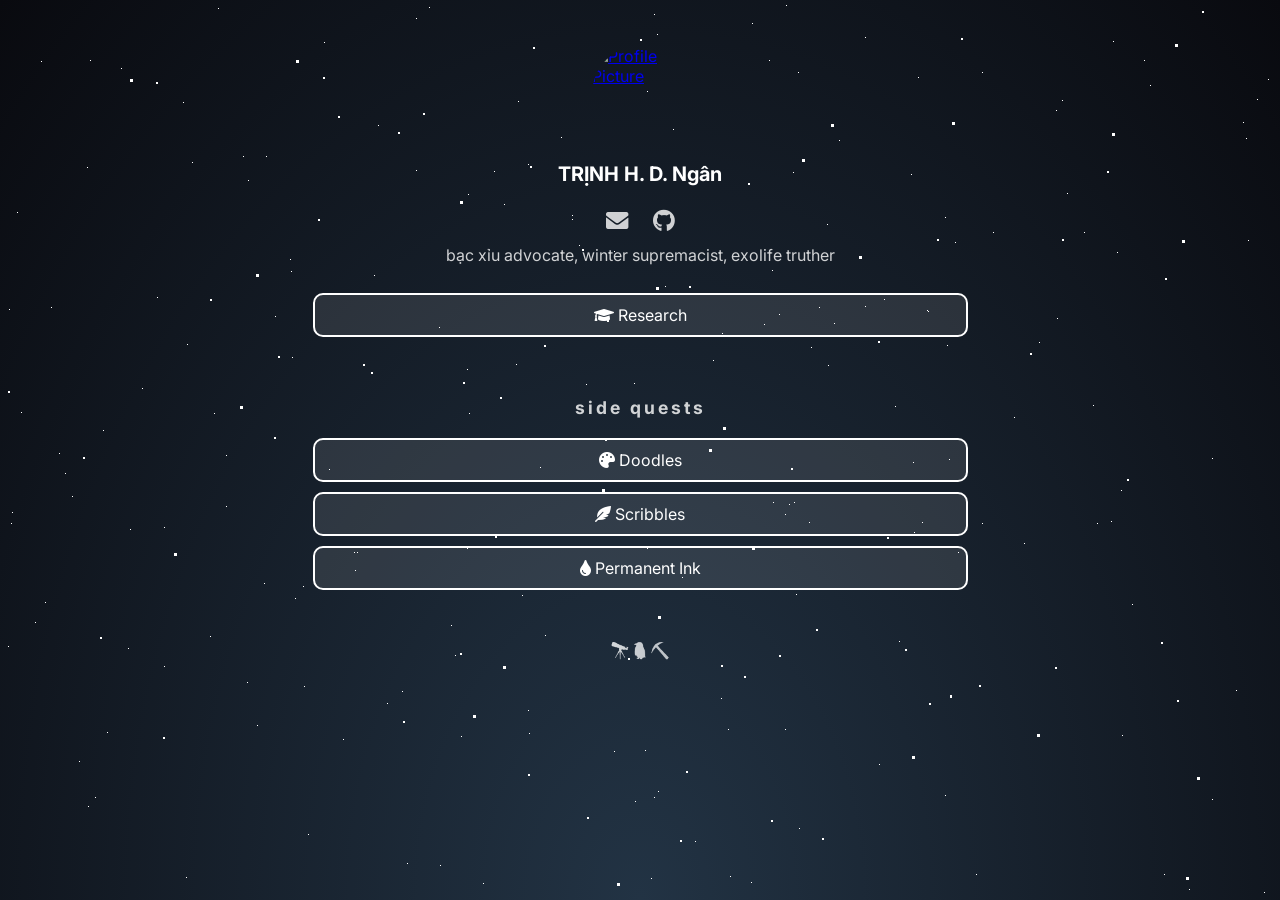
==== commit 879aefaf: "Update: 2026-10-08 20:43:39" ====
--- a/index.html
+++ b/index.html
@@ -47,16 +47,19 @@
         <img src="https://avatars.githubusercontent.com/u/103092148?v=4" alt="">
         <figcaption>
           <span class="lightbox-caption">
-            giề?
+            ??
           </span>
         </figcaption>
       </figure>
       <button class="popup-close" aria-label="Close">&times;</button>
     </dialog>
 
-    <div id="userName">
+    <div id="fullName">
+      TRỊNH H. D. Ngân
+    </div>
+    <!-- <div id="userName">
       @thdngan
-    </div>
+    </div> -->
 
     <div class="social-icons">
       <a href="mailto:xin.chaof@pm.me" title="Email me">
@@ -75,7 +78,10 @@
         <i class="fab fa-github"></i>
       </a>
     </div>
-
+<!-- 
+    <div id="about">
+      
+    </div> -->
     <div id="bio">
       bạc xỉu advocate, winter supremacist, exolife truther
     </div>
@@ -84,7 +90,7 @@
     <div id="links">
       <!-- <div class="section-title">what I get paid for</div> -->
        <!-- <div class="section-title">the serious stuff</div> -->
-      <!-- <div class="section-title">official lore</div> -->
+      <!-- <div class="section-title">main quest</div> -->
        <!-- <div class="section-title"></div> -->
       <a class="link" href="https://scholar.google.com/citations?user=O9siGRMAAAAJ&hl=en" target="_blank">
         <i class="fas fa-graduation-cap">&nbsp;</i>Research
--- a/style.css
+++ b/style.css
@@ -31,6 +31,15 @@
     -webkit-tap-highlight-color: transparent;
 }
 
+#fullName {
+    color: var(--accentColor);
+    font-size: 1.25rem;
+    font-weight: bold;
+    line-height: 1.25;
+    text-align: center;
+    margin-bottom: 4px;
+}
+
 #userName {
     color: var(--accentColor);
     font-size: 1rem;
@@ -43,7 +52,7 @@
     text-decoration: none;
 }
 
-#bio {
+#about, #bio {
     color: var(--accentColor);
     font-size: 1rem;
     line-height: 1.4;
@@ -53,6 +62,10 @@
     text-align: center;
     text-wrap: balance; /* even lines when it wraps on a phone */
     opacity: 0.8;
+}
+
+#about {
+    opacity: 1;
 }
 
 #links {
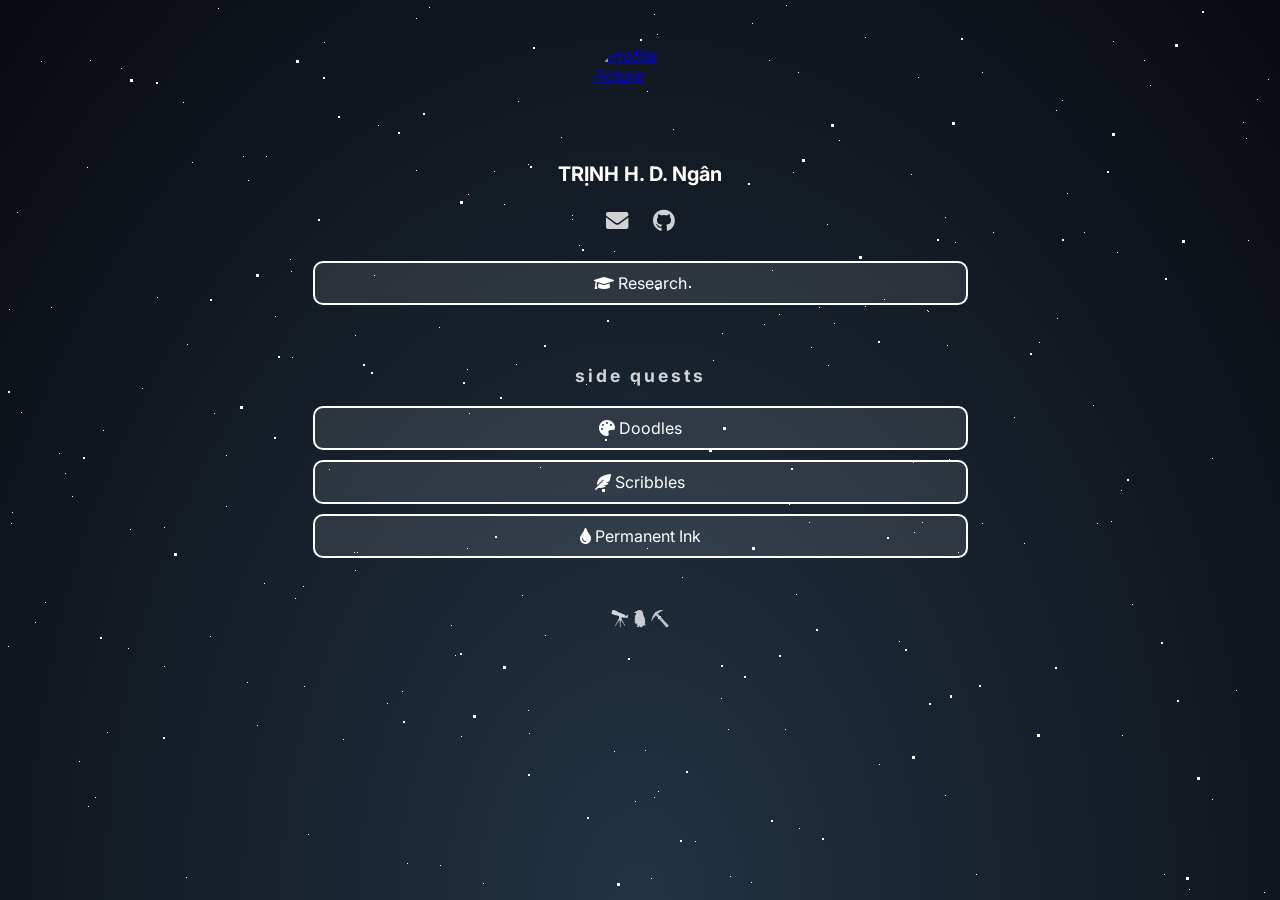
==== commit f8d035a9: "Update: 2026-10-08 20:55:10" ====
--- a/index.html
+++ b/index.html
@@ -47,7 +47,7 @@
         <img src="https://avatars.githubusercontent.com/u/103092148?v=4" alt="">
         <figcaption>
           <span class="lightbox-caption">
-            ??
+            bạc xỉu advocate, winter supremacist, exolife truther
           </span>
         </figcaption>
       </figure>
@@ -83,7 +83,7 @@
       
     </div> -->
     <div id="bio">
-      bạc xỉu advocate, winter supremacist, exolife truther
+      
     </div>
 
 
--- a/style.css
+++ b/style.css
@@ -42,7 +42,7 @@
 
 #userName {
     color: var(--accentColor);
-    font-size: 1rem;
+    font-size: 0.9rem;
     font-weight: bold;
     line-height: 1.25;
     display: block;
